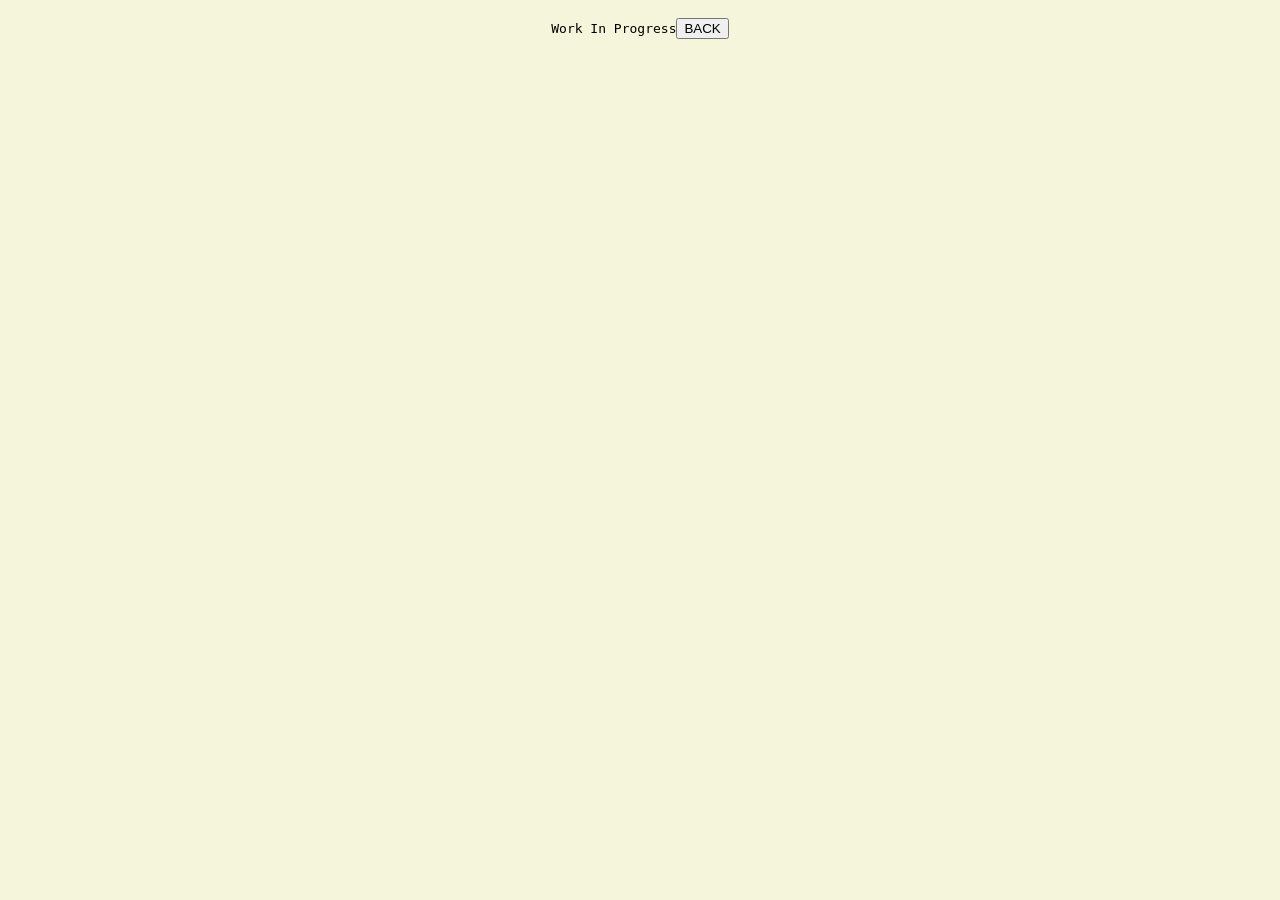
==== basic.html @ 9ef62e0a "rage quit" ====
<!DOCTYPE html>
<html>
    <head>
        <title>Basic Jansen's Linkage</title>
        <link rel="stylesheet" href="style.css">
    </head>
    <body id="bodybasic">
            <p>Work In Progress</p>
            <a id="back" href="Home.html"><button>BACK</button></a>
    </body>
</html>
---- style.css ----
/* 4 leg simulation  */






body#body{
    position: relative;
    display: flex;
    flex-direction: row;
    justify-content: center;
    align-items: center;
    flex-wrap: wrap;
    gap: 150px;
    height: 100vh;
    background-color: #333;
    left: 0;

}




div#canvasWrap {
    position: relative; 
    display: flex;
    flex-direction: column; 
    width: 900px; 
    height: 850px; 
    align-items: center;
    color: white; 


}

canvas {
    position: absolute;
    top: 60px; 
    left: 0;
    
}

div#controls {

    position: relative;
    align-items: center;
    display: flex;
    flex-direction: column;
    gap: 20px;
    color: white;
    font-family: monospace;

}


#controls input[type="range"]{
    width: 200px;
}

#controls button {
    width: 200px;
    padding: 10px;
    background-color: transparent;
    color: white;
    border: 1px solid #555;
    cursor: pointer;
    font-family: monospace;
    font-size: 14px;
    position: relative;
    overflow: hidden;
    transition: color 0.3s;
    z-index: 1;
}

#controls button::before {
    content: "";
    position: absolute;
    bottom: 0;
    left: 0;
    width: 100%;
    height: 0%;
    background-color: #aaa;
    transition: height 0.3s ease;
    z-index: -1;
}

#controls button:hover::before {
    height: 100%;
}

#controls button:hover {
    color: #333;
}





/*home page*/






body#bodysim{
    display: flex;
    flex-direction: row;
    justify-content: center;
    align-items: center;
    height: 100vh;
    margin: 0;
    background-color: beige;
    min-height: 100vh;
}




#options {
    display: flex;
    flex-direction: row;
    gap: 60px;
    justify-content: center;
    align-items: center;
    font-size: larger;
}

.card {
    padding: 40px;
    border: 1px solid #555;
    border-radius: 10px;
    width: 400px;
    height: 200px;
    cursor: pointer; /**/
    color: #333;
    font-family: monospace;
    display: flex;
    flex-direction: column;
    justify-content: center;
    position: relative; /**/
    overflow: hidden;  /**/
    transition: color 0.3s; 

}

.card h1, .card p {   /**/
    position: relative;
    z-index: 1;
}

.card::before {
    content: "";
    position: absolute;
    bottom: 0;
    left: 0;
    width: 100%;
    height: 0%;
    background-color: #333;
    transition: height 0.3s ease;
    z-index: 0;


}

.card:hover::before {
    height: 100%;

}

.card:hover {
    color: white;
    
}


a{
    color: #aaa;
    text-decoration: none;
    font-family: monospace;
}

a:hover {
    color: rgb(33, 31, 31);
}




/*basic leg page*/
body#bodybasic{
    display: flex;
    flex-direction: row;
    align-items: center;
    justify-content: center;
    background-color: beige;
    font-family: monospace;
    
}
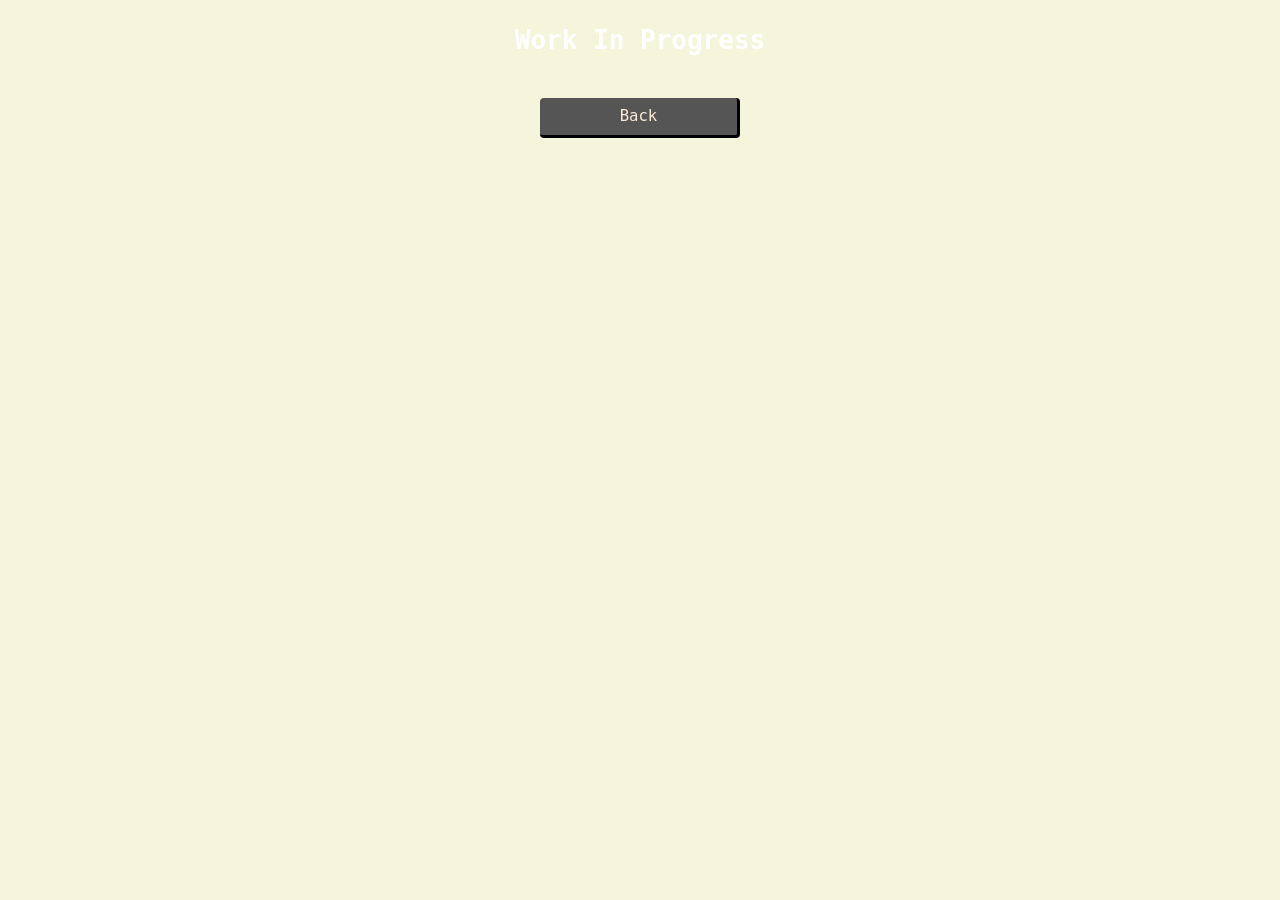
==== commit 8f70fa15: "button" ====
--- a/basic.html
+++ b/basic.html
@@ -5,7 +5,9 @@
         <link rel="stylesheet" href="style.css">
     </head>
     <body id="bodybasic">
-            <p>Work In Progress</p>
-            <a id="back" href="Home.html"><button>BACK</button></a>
+        <div id="controls">
+            <h1>Work In Progress</h1>
+            <a id="back" href="Home.html"><button>Back</button></a>
+        </div>
     </body>
 </html>
--- a/style.css
+++ b/style.css
@@ -1,102 +1,3 @@
-/* 4 leg simulation  */
-
-
-
-
-
-
-body#body{
-    position: relative;
-    display: flex;
-    flex-direction: row;
-    justify-content: center;
-    align-items: center;
-    flex-wrap: wrap;
-    gap: 150px;
-    height: 100vh;
-    background-color: #333;
-    left: 0;
-
-}
-
-
-
-
-div#canvasWrap {
-    position: relative; 
-    display: flex;
-    flex-direction: column; 
-    width: 900px; 
-    height: 850px; 
-    align-items: center;
-    color: white; 
-
-
-}
-
-canvas {
-    position: absolute;
-    top: 60px; 
-    left: 0;
-    
-}
-
-div#controls {
-
-    position: relative;
-    align-items: center;
-    display: flex;
-    flex-direction: column;
-    gap: 20px;
-    color: white;
-    font-family: monospace;
-
-}
-
-
-#controls input[type="range"]{
-    width: 200px;
-}
-
-#controls button {
-    width: 200px;
-    padding: 10px;
-    background-color: transparent;
-    color: white;
-    border: 1px solid #555;
-    cursor: pointer;
-    font-family: monospace;
-    font-size: 14px;
-    position: relative;
-    overflow: hidden;
-    transition: color 0.3s;
-    z-index: 1;
-}
-
-#controls button::before {
-    content: "";
-    position: absolute;
-    bottom: 0;
-    left: 0;
-    width: 100%;
-    height: 0%;
-    background-color: #aaa;
-    transition: height 0.3s ease;
-    z-index: -1;
-}
-
-#controls button:hover::before {
-    height: 100%;
-}
-
-#controls button:hover {
-    color: #333;
-}
-
-
-
-
-
 /*home page*/
 
 
@@ -187,14 +88,137 @@
 
 
 
+/* 4 leg simulation  */
+
+
+
+
+
+
+body#body{
+    position: relative;
+    display: flex;
+    flex-direction: row;
+    justify-content: center;
+    align-items: center;
+    flex-wrap: wrap;
+    gap: 150px;
+    height: 100vh;
+    background-color: #333;
+    left: 0;
+
+}
+
+
+
+
+div#canvasWrap {
+    position: relative; 
+    display: flex;
+    flex-direction: column; 
+    width: 900px; 
+    height: 850px; 
+    align-items: center;
+    color: white; 
+
+
+}
+
+canvas {
+    position: absolute;
+    top: 60px; 
+    left: 0;
+    
+}
+
+div#controls {
+
+    position: relative;
+    align-items: center;
+    display: flex;
+    flex-direction: column;
+    gap: 20px;
+    color: white;
+    font-family: monospace;
+
+}
+
+
+#controls input[type="range"]{
+    width: 200px;
+}
+
+#controls button {
+    width: 200px;
+    height: 40px;
+    background-color: #555;
+    font-family: monospace;
+    font-size: larger;
+    color: antiquewhite;
+    border: 3px solid #000;
+    border-top: #000000;
+    border-left: #000000;
+    border-radius: 4px;
+    margin: 5px;
+    cursor: pointer;
+    overflow: hidden;
+    position: relative;
+    z-index: 1;
+}
+
+#controls button::before {
+    content: "";
+    position: absolute;
+    bottom: 0;
+    left: 0;
+    width: 100%;
+    height: 0%;
+    background-color: #aaa;
+    transition: height 0.3s ease;
+    z-index: -1;
+}
+
+#controls button:hover::before {
+    height: 100%;
+}
+
+#controls button:hover {
+    
+    border-bottom: 3px solid #555;
+    border-right: 3px solid #555;
+    border-top: 3px solid#555;
+    border-left: 3px solid#555;
+    height: 38px;
+}
+
+
+
+
 
 /*basic leg page*/
 body#bodybasic{
     display: flex;
-    flex-direction: row;
+    flex-direction: column;
     align-items: center;
     justify-content: center;
     background-color: beige;
     font-family: monospace;
     
+}
+a button {
+    width: 100px;
+    height: 40px;
+    background-color: #555;
+    font-family: monospace;
+    font-size: larger;
+    color: antiquewhite;
+    border: 3px solid #000;
+    border-top: #000000;
+    border-left: #000000;
+    border-radius: 4px;
+    cursor: pointer;
+}
+
+a button:hover {
+    border: 0px ;
 }
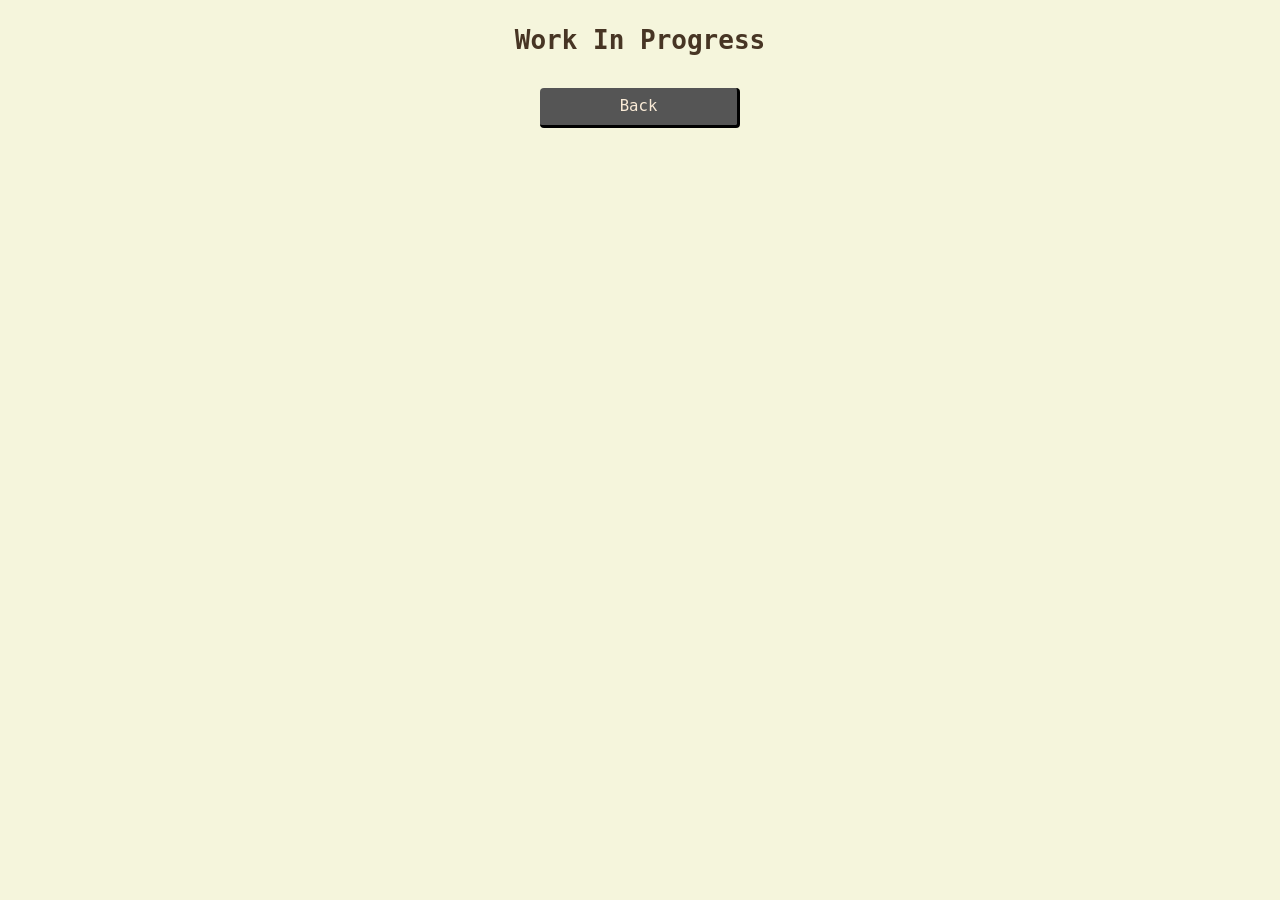
==== commit 9031131e: "..." ====
--- a/basic.html
+++ b/basic.html
@@ -5,8 +5,8 @@
         <link rel="stylesheet" href="style.css">
     </head>
     <body id="bodybasic">
+        <h1 style="height: 40px; color: rgb(71, 53, 36);">Work In Progress</h1>
         <div id="controls">
-            <h1>Work In Progress</h1>
             <a id="back" href="Home.html"><button>Back</button></a>
         </div>
     </body>
--- a/style.css
+++ b/style.css
@@ -35,7 +35,7 @@
     width: 400px;
     height: 200px;
     cursor: pointer; /**/
-    color: #333;
+    color: rgb(71, 53, 36);
     font-family: monospace;
     display: flex;
     flex-direction: column;
@@ -182,13 +182,14 @@
     height: 100%;
 }
 
-#controls button:hover {
+#controls button:active {
     
     border-bottom: 3px solid #555;
     border-right: 3px solid #555;
     border-top: 3px solid#555;
     border-left: 3px solid#555;
     height: 38px;
+    
 }
 
 
@@ -219,6 +220,3 @@
     cursor: pointer;
 }
 
-a button:hover {
-    border: 0px ;
-}
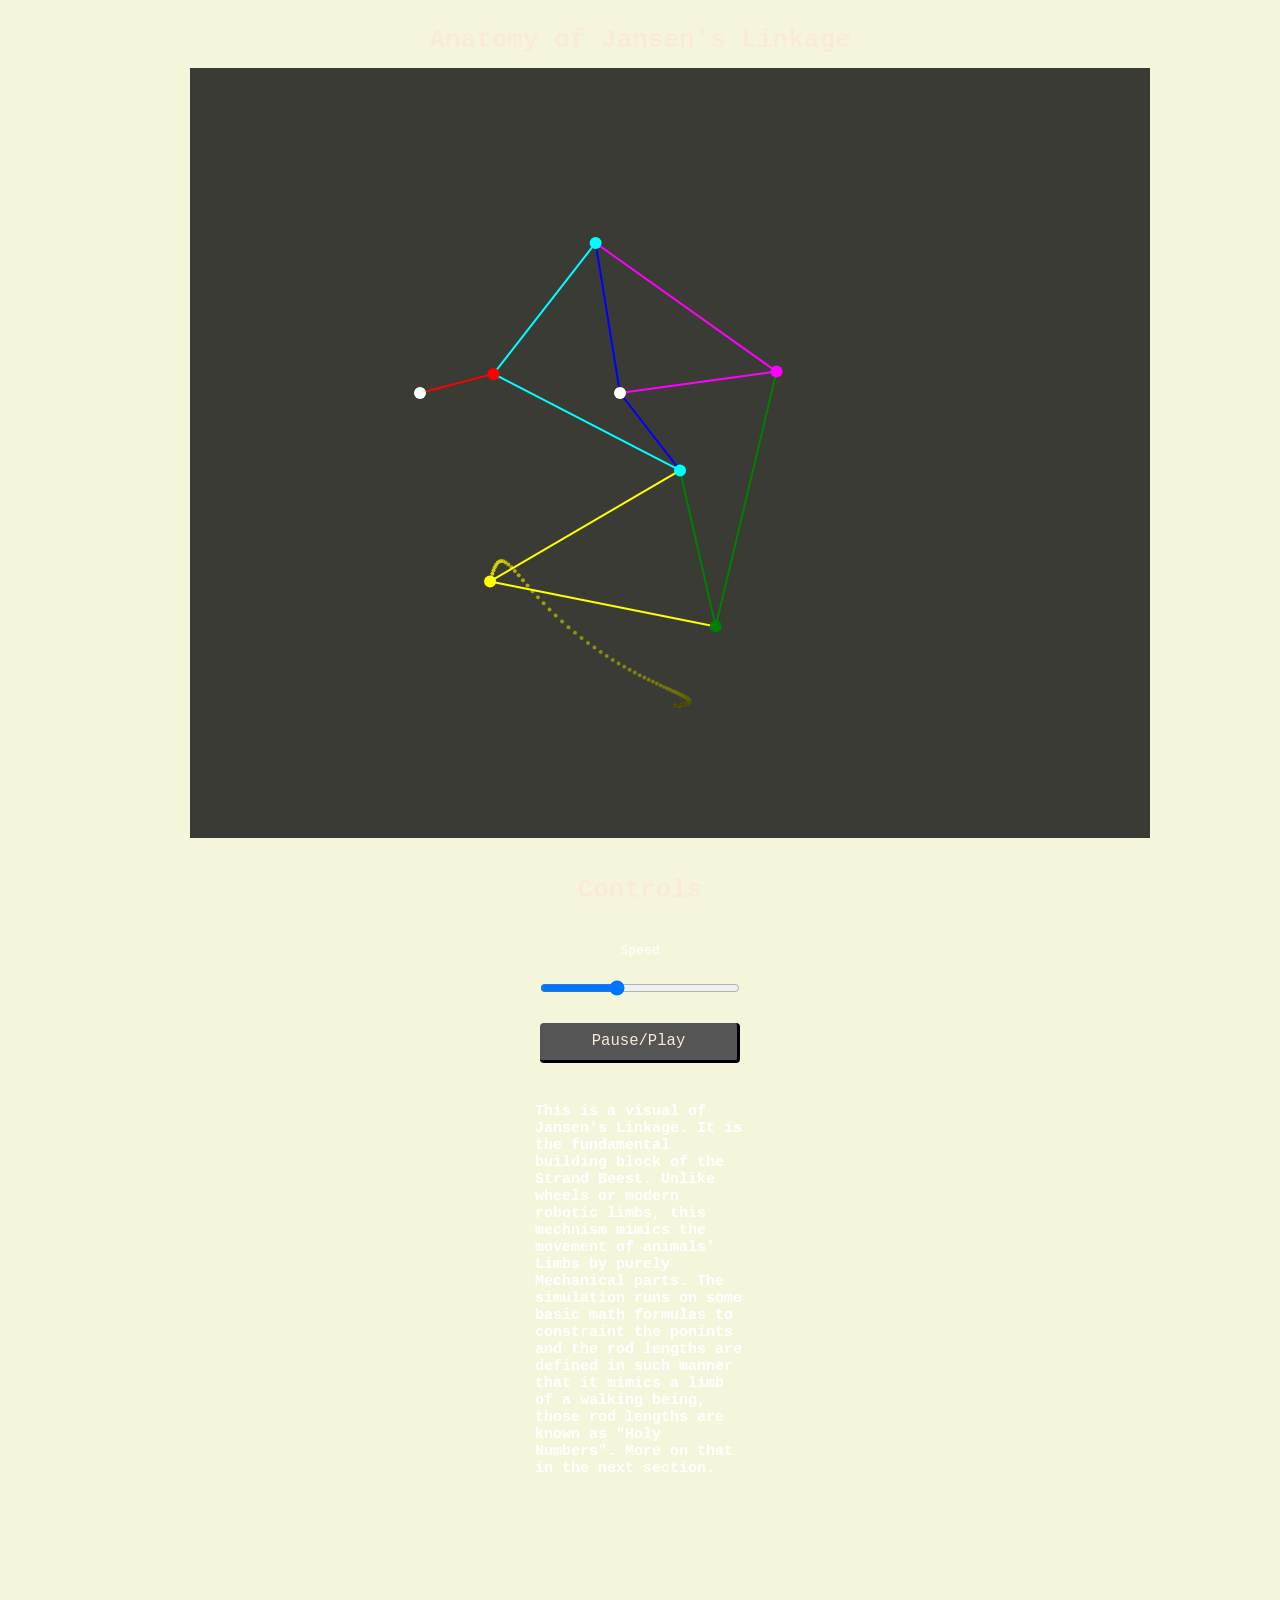
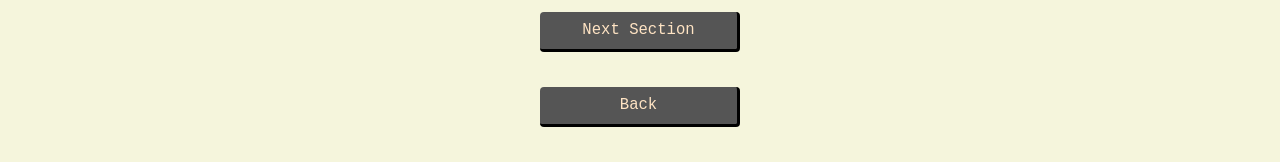
==== commit 3b79f906: "simple simulations done+ skeleton ready" ====
--- a/basic.html
+++ b/basic.html
@@ -5,9 +5,24 @@
         <link rel="stylesheet" href="style.css">
     </head>
     <body id="bodybasic">
-        <h1 style="height: 40px; color: rgb(71, 53, 36);">Work In Progress</h1>
-        <div id="controls">
-            <a id="back" href="Home.html"><button>Back</button></a>
-        </div>
+      <div id="canvasWrap">
+          <h1 style="top: 0; font-family: monospace;color: antiquewhite;" >Anatomy of Jansen's Linkage</h1>
+          <canvas id="trailCanvas" width="960" height="770" ></canvas>
+          <canvas id="myCanvas" width="960" height="770" ></canvas>
+
+      </div>
+      <div id="controls">
+        <h1 style="color: antiquewhite;">Controls</h1>
+        <label for="slider">Speed</label>
+        <input type="range" id="slider" min="0.01" max="0.05" step="0.001" value="0.025">
+      
+        <button id="pauseBtn" style="color: antiquewhite; font-size: larger;">Pause/Play</button>
+
+        <h3 style="padding-bottom: 90px; width: 210px; font-size: 15px;">This is a visual of Jansen's Linkage. It is the fundamental building block of the Strand Beest. Unlike wheels or modern robotic limbs, this mechnism mimics the movement of animals' Limbs by purely Mechanical parts. The simulation runs on some basic math formulas to constraint the ponints and the rod lengths are defined in such manner that it mimics a limb of a walking being, those rod lengths are known as "Holy Numbers". More on that in the next section.</h3>
+        <a href="calc.html"><button style="font-size: larger;color: bisque; margin-top: 10px;">Next Section</button></a>
+        <a href="Home.html"><button style="font-size: larger;color: bisque; margin-top: 10px;">Back</button></a>
+      </div>
+    </div>    
+    <script src="script-basic.js"></script>
     </body>
 </html>
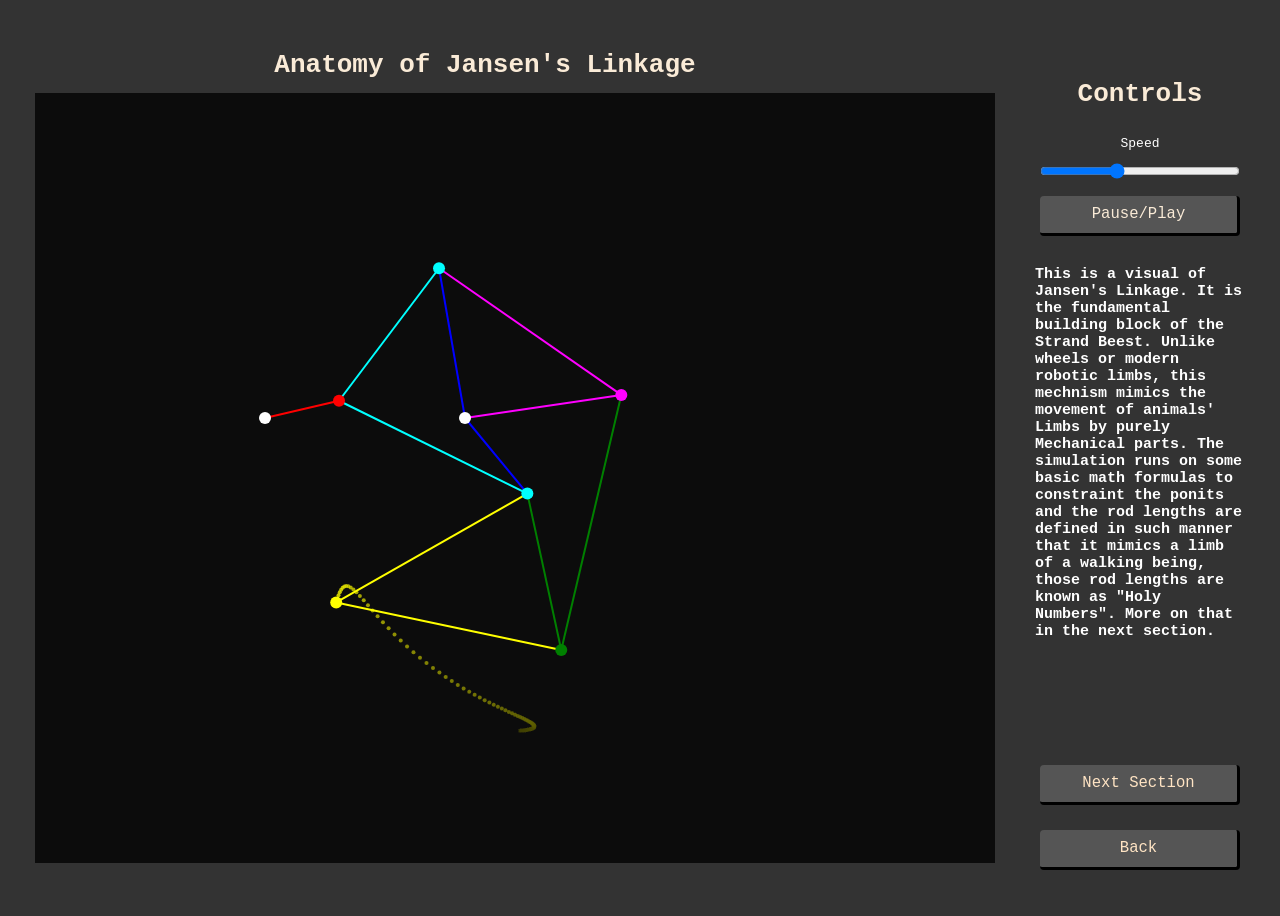
==== commit ccd26cc9: "FINAL WEBSITE" ====
--- a/basic.html
+++ b/basic.html
@@ -18,7 +18,7 @@
       
         <button id="pauseBtn" style="color: antiquewhite; font-size: larger;">Pause/Play</button>
 
-        <h3 style="padding-bottom: 90px; width: 210px; font-size: 15px;">This is a visual of Jansen's Linkage. It is the fundamental building block of the Strand Beest. Unlike wheels or modern robotic limbs, this mechnism mimics the movement of animals' Limbs by purely Mechanical parts. The simulation runs on some basic math formulas to constraint the ponints and the rod lengths are defined in such manner that it mimics a limb of a walking being, those rod lengths are known as "Holy Numbers". More on that in the next section.</h3>
+        <h3 style="padding-bottom: 90px; width: 210px; font-size: 15px;">This is a visual of Jansen's Linkage. It is the fundamental building block of the Strand Beest. Unlike wheels or modern robotic limbs, this mechnism mimics the movement of animals' Limbs by purely Mechanical parts. The simulation runs on some basic math formulas to constraint the ponits and the rod lengths are defined in such manner that it mimics a limb of a walking being, those rod lengths are known as "Holy Numbers". More on that in the next section.</h3>
         <a href="calc.html"><button style="font-size: larger;color: bisque; margin-top: 10px;">Next Section</button></a>
         <a href="Home.html"><button style="font-size: larger;color: bisque; margin-top: 10px;">Back</button></a>
       </div>
--- a/style.css
+++ b/style.css
@@ -12,7 +12,7 @@
     align-items: center;
     height: 100vh;
     margin: 0;
-    background-color: beige;
+    background-color: antiquewhite;
     min-height: 100vh;
 }
 
@@ -22,6 +22,7 @@
 #options {
     display: flex;
     flex-direction: row;
+    flex-wrap: wrap;
     gap: 60px;
     justify-content: center;
     align-items: center;
@@ -32,8 +33,8 @@
     padding: 40px;
     border: 1px solid #555;
     border-radius: 10px;
-    width: 400px;
-    height: 200px;
+    width: 350px;
+    height: 215px;
     cursor: pointer; /**/
     color: rgb(71, 53, 36);
     font-family: monospace;
@@ -124,7 +125,7 @@
 
 }
 
-canvas {
+#myCanvas, #trailCanvas {
     position: absolute;
     top: 60px; 
     left: 0;
@@ -137,15 +138,29 @@
     align-items: center;
     display: flex;
     flex-direction: column;
-    gap: 20px;
-    color: white;
-    font-family: monospace;
-
-}
-
+    gap: 10px;
+    color: white;
+    font-family: monospace;
+    margin-top: 20px;
+}
+
+div#control {
+
+    position: relative;
+    align-items: center;
+    display: flex;
+    flex-wrap: wrap;
+    flex-direction: row;
+    width: 222px;
+    gap: 10px;
+    color: white;
+    font-family: monospace;
+    margin-top: 20px;
+}
 
 #controls input[type="range"]{
     width: 200px;
+    cursor: crosshair;
 }
 
 #controls button {
@@ -198,11 +213,16 @@
 
 /*basic leg page*/
 body#bodybasic{
-    display: flex;
-    flex-direction: column;
-    align-items: center;
-    justify-content: center;
-    background-color: beige;
+    position: relative;
+    display: flex;
+    flex-direction: row;
+    align-items: center;
+    justify-content: center;
+    flex-wrap: wrap;
+    left: 0;
+    gap: 100px;
+    height: 100vh;
+    background-color: #333;
     font-family: monospace;
     
 }
@@ -220,3 +240,118 @@
     cursor: pointer;
 }
 
+
+
+
+/*Story*/
+
+body#bodycalc {
+    background-color: #000;
+}
+
+.story {
+    height: 110%;
+    font-family: monospace;
+    max-width: 900px;
+    width: 90%;
+    margin: 0 auto;
+    padding: 80px 20px;
+    background-color: #000000;
+}
+
+.scroll {
+
+    min-height: 70vh;
+    display: flex;
+    flex-direction: column;
+    justify-content: right;
+    font-size: 20px;
+    opacity: 0;
+    color: chartreuse;
+    text-shadow: #333;
+    transform: translateY(50px);
+    transition: all 1s ease-out;
+}
+
+.scroll.visible {
+    opacity: 1;
+    transform: translateY(0px);
+}
+
+#tableandcanvas {
+    display: flex;
+    flex-direction: row;
+    gap: 40px;
+    align-items: flex-start;
+}
+
+#holytable {
+    width: 100%;
+    border-collapse: collapse;
+    margin-top: 20px;
+    color: chartreuse;
+    
+}
+#holytable th, #holytable td {
+        padding: 8px 12px;
+        border-bottom: 1px solid #222;
+        text-align: left;
+    }
+
+#holytable th {
+    color: white;
+    border-bottom: 1px solid #444;
+}
+
+#holytable tr :hover {
+    background-color: #111;
+    text-decoration: underline;
+}
+
+#legdiagram {
+    position: relative;
+    background-color: #111;
+    border-radius: 10px;
+    border: 1px solid #333;
+
+}
+
+#holytable td {
+    color: white;
+}
+
+
+/*thanksss*/
+
+body#bodythank {
+    background-color: antiquewhite;
+}
+
+.storys {
+    height: 110%;
+    font-family: monospace;
+    max-width: 900px;
+    width: 90%;
+    margin: 0 auto;
+    padding: 80px 20px;
+    background-color: antiquewhite;
+}
+
+.scrolls {
+
+    min-height: 70vh;
+    display: flex;
+    flex-direction: column;
+    justify-content: right;
+    font-size: 20px;
+    opacity: 0;
+    color: rgb(61, 37, 0);
+    text-shadow: #333;
+    transform: translateY(50px);
+    transition: all 1s ease-out;
+}
+
+.scrolls.visible {
+    opacity: 1;
+    transform: translateY(0px);
+}
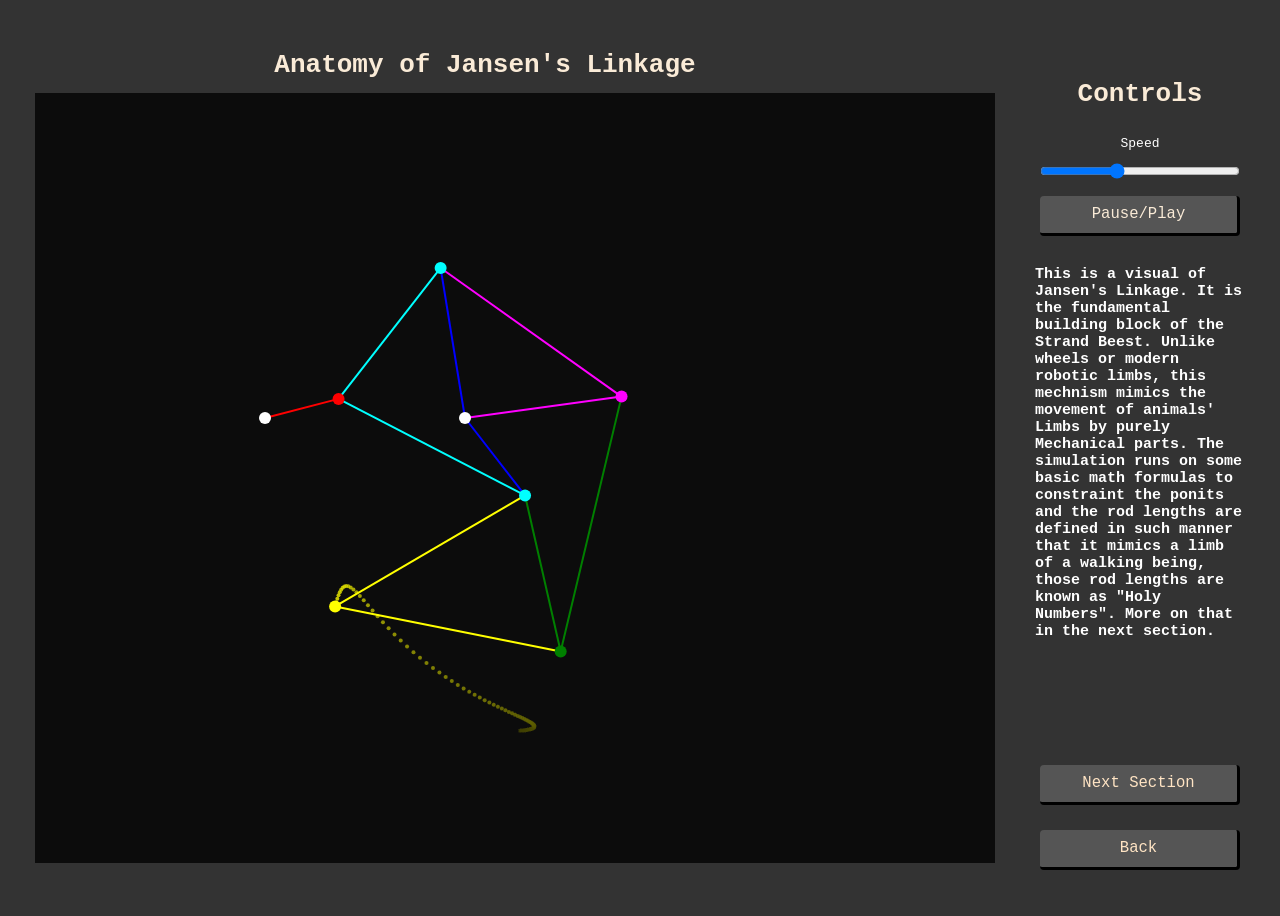
==== commit 39bc45bd: "Rename#2" ====
--- a/basic.html
+++ b/basic.html
@@ -20,7 +20,7 @@
 
         <h3 style="padding-bottom: 90px; width: 210px; font-size: 15px;">This is a visual of Jansen's Linkage. It is the fundamental building block of the Strand Beest. Unlike wheels or modern robotic limbs, this mechnism mimics the movement of animals' Limbs by purely Mechanical parts. The simulation runs on some basic math formulas to constraint the ponits and the rod lengths are defined in such manner that it mimics a limb of a walking being, those rod lengths are known as "Holy Numbers". More on that in the next section.</h3>
         <a href="calc.html"><button style="font-size: larger;color: bisque; margin-top: 10px;">Next Section</button></a>
-        <a href="Home.html"><button style="font-size: larger;color: bisque; margin-top: 10px;">Back</button></a>
+        <a href="index.html"><button style="font-size: larger;color: bisque; margin-top: 10px;">Back</button></a>
       </div>
     </div>    
     <script src="script-basic.js"></script>
